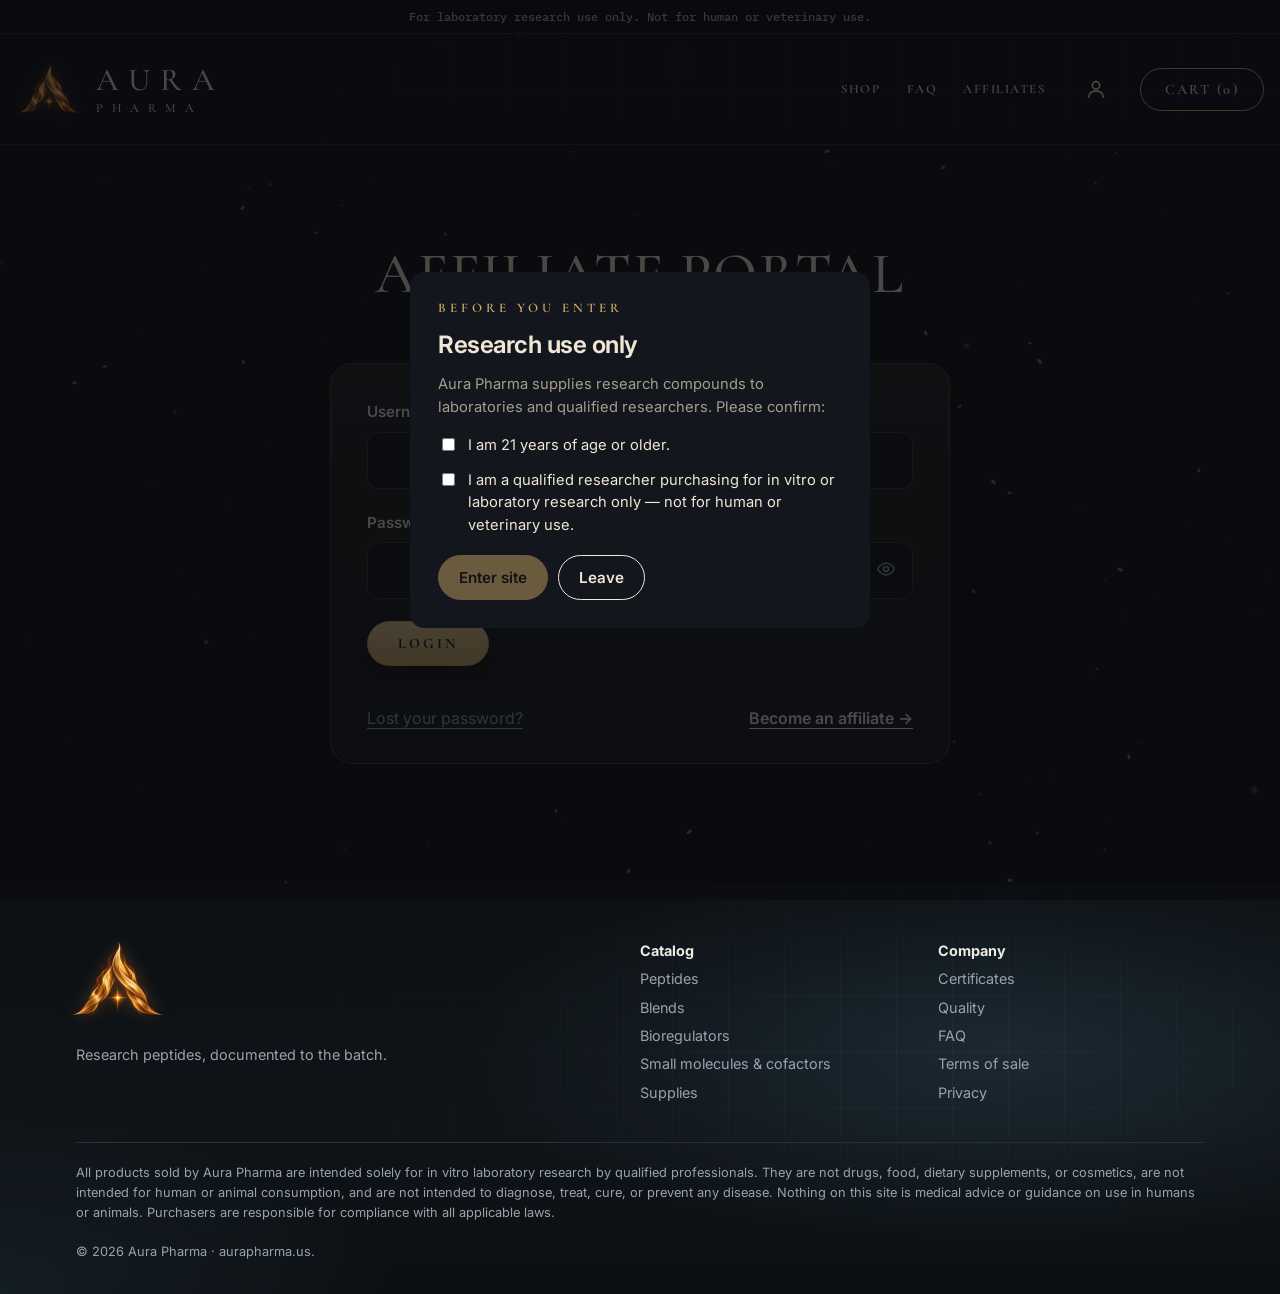
==== affiliate.html @ c86961dc "Classical theme: statue home page, new logo, gold vials New home page with a marble statue holding a" ====
<!doctype html>
<html lang="en" data-theme="dark">
<head>
<meta charset="utf-8">
<meta name="viewport" content="width=device-width, initial-scale=1">
<title>Affiliate Portal · Aura Pharma</title>
<meta name="description" content="Research peptides, independently lab-tested for purity (HPLC), identity (mass spec) and content. Every order ships with a printed copy of the lab report.">
<!-- link previews (iMessage, Slack, socials): 1200×630 card rendered by tools/vials `node render.mjs og` -->
<meta property="og:type" content="website">
<meta property="og:site_name" content="Aura Pharma">
<meta property="og:title" content="Aura Pharma Peptides">
<meta property="og:description" content="Research peptides, independently lab-tested for purity (HPLC), identity (mass spec) and content. Every order ships with a printed copy of the lab report.">
<meta property="og:image" content="https://unchudme.vercel.app/media/og-image.jpg?v=5">
<meta property="og:image:width" content="1200">
<meta property="og:image:height" content="630">
<meta name="twitter:card" content="summary_large_image">
<meta name="twitter:image" content="https://unchudme.vercel.app/media/og-image.jpg?v=5">
<link rel="preconnect" href="https://fonts.googleapis.com">
<link href="https://fonts.googleapis.com/css2?family=Inter:wght@400;500;600;700;750&family=IBM+Plex+Mono:wght@400;500;600&family=Cormorant+Garamond:ital,wght@0,400;0,500;0,600;0,700;1,400;1,500&display=swap" rel="stylesheet">
<link rel="stylesheet" href="styles.css">
<link rel="stylesheet" href="renaissance.css">
</head>
<body data-page="affiliate" class="ar">
<canvas class="ar-ash ar-ash-page" aria-hidden="true"></canvas>
<main class="portal dark-band"><div class="wrap">
  <h1>Affiliate Portal</h1>
  <form class="portal-card" id="portal-form" novalidate>
    <label for="pf-user">Username / Email <span aria-hidden="true">*</span></label>
    <input id="pf-user" name="user" class="field" type="text" autocomplete="username" required>
    <label for="pf-pass">Password <span aria-hidden="true">*</span></label>
    <div class="pw">
      <input id="pf-pass" name="password" class="field" type="password" autocomplete="current-password" required>
      <button type="button" class="pw-toggle" aria-label="Show password" aria-pressed="false"><svg width="20" height="20" viewBox="0 0 24 24" fill="none" stroke="currentColor" stroke-width="1.8" stroke-linecap="round" stroke-linejoin="round" aria-hidden="true"><path d="M2 12s3.6-7 10-7 10 7 10 7-3.6 7-10 7S2 12 2 12z"/><circle cx="12" cy="12" r="3"/></svg></button>
    </div>
    <button class="btn portal-login" type="submit">Login</button>
    <p class="portal-msg" id="portal-msg" role="status"></p>
    <div class="portal-links"><a href="#" id="pf-lost">Lost your password?</a><a href="#" id="pf-join">Become an affiliate →</a></div>
  </form>
</div></main>
<script src="data.js"></script>
<script src="prices.js"></script>
<script src="stock.js"></script>
<script src="app.js"></script>
<script src="js/renaissance.js"></script>
<script src="js/ash.js"></script>
</body>
</html>
---- styles.css ----
:root {
  --bg: #f5f7f9;
  --surface: #ffffff;
  --ink: #11171b;
  --muted: #5a6670;
  --line: #e2e6eb;
  --accent: #1f5d8c;
  --accent-ink: #ffffff;
  --accent-soft: #e2edf7;
  --warn: #8a4b0f;
  --warn-soft: #fbf0e2;
  --radius: 14px;
  --mono: "IBM Plex Mono", ui-monospace, monospace;
  --sans: "Inter", system-ui, -apple-system, sans-serif;
}
@media (prefers-color-scheme: dark) {
  :root:not([data-theme="light"]) {
    --bg: #0f1215; --surface: #171b20; --ink: #eceae4; --muted: #9aa2ad;
    --line: #2a3038; --accent: #8cc8f0; --accent-ink: #0f1215; --accent-soft: #172330;
    --warn: #f0b36b; --warn-soft: #2a2117;
  }
}
:root[data-theme="dark"], .dark-band {
  --bg: #0f1215; --surface: #171b20; --ink: #eceae4; --muted: #9aa2ad;
  --line: #2a3038; --accent: #8cc8f0; --accent-ink: #0f1215; --accent-soft: #172330;
  --warn: #f0b36b; --warn-soft: #2a2117;
}

* { box-sizing: border-box; }
html { -webkit-text-size-adjust: 100%; }
body { margin: 0; background: var(--bg); color: var(--ink); font: 16px/1.55 var(--sans); }
a { color: inherit; }
img { max-width: 100%; }
.wrap { max-width: 1160px; margin: 0 auto; padding: 0 16px; }
.mono { font-family: var(--mono); }
.muted { color: var(--muted); }
h1, h2, h3 { line-height: 1.15; letter-spacing: -0.02em; margin: 0 0 .5em; }
h1 { font-size: clamp(2.1rem, 5vw, 3.6rem); font-weight: 700; }
h2 { font-size: clamp(1.5rem, 3vw, 2.1rem); font-weight: 650; }
h3 { font-size: 1.1rem; font-weight: 600; }
section { padding: 64px 0; }
.eyebrow { font: 500 .78rem/1 var(--mono); text-transform: uppercase; letter-spacing: .08em; color: var(--accent); margin-bottom: 14px; }

/* buttons */
.btn { display: inline-flex; align-items: center; gap: 8px; padding: 12px 20px; border-radius: 999px; border: 1px solid var(--ink); background: transparent; color: var(--ink); font: 600 .95rem var(--sans); text-decoration: none; cursor: pointer; }
.btn.primary { background: var(--accent); border-color: var(--accent); color: var(--accent-ink); }
.btn.small { padding: 8px 14px; font-size: .85rem; }
.btn:disabled { opacity: .45; cursor: not-allowed; }
.btn:focus-visible, input:focus-visible, select:focus-visible { outline: 2px solid var(--accent); outline-offset: 2px; }

/* compliance strip + header */
.ruo-strip { background: var(--ink); color: var(--bg); font: 500 .78rem/1.3 var(--mono); text-align: center; padding: 8px 16px; }
header.site { position: sticky; top: 0; z-index: 20; background: color-mix(in srgb, #0c1013 96%, transparent); backdrop-filter: blur(10px); border-bottom: 1px solid rgba(255,255,255,.06); }
header.site .wrap { display: flex; align-items: center; gap: 24px; height: 64px; }
.logo { text-decoration: none; display: flex; align-items: center; gap: 10px; }
.logo-mark { flex: none; }
.wordmark { display: flex; flex-direction: column; line-height: 1; }
.wordmark b { font-weight: 500; font-size: 1.3rem; letter-spacing: .3em; margin-right: -.3em; }
.wordmark small { font-weight: 500; font-size: .56rem; letter-spacing: .6em; margin-top: 5px; color: var(--accent); }
nav.main { display: flex; gap: 22px; margin-left: auto; }
nav.main a { text-decoration: none; color: var(--muted); font-weight: 500; font-size: .95rem; }
nav.main a[aria-current="page"], nav.main a:hover { color: var(--ink); }
.cart-btn { border: 1px solid var(--line); background: var(--surface); border-radius: 999px; padding: 8px 14px; font: 600 .9rem var(--sans); color: var(--ink); cursor: pointer; }
.menu-btn, .cart-ico { display: none; }
/* account (profile) icon: a placeholder for now, nothing behind it yet */
.account-btn { display: grid; place-items: center; width: 40px; height: 40px; padding: 0; margin-left: 6px; background: none; border: 0; border-radius: 10px; color: var(--muted); cursor: pointer; }
.account-btn:hover { color: var(--ink); }
.acct-initial { display: grid; place-items: center; width: 30px; height: 30px; border-radius: 50%; background: var(--accent); color: var(--accent-ink); font: 700 .95rem/1 var(--sans); }
.account-btn.signed-in:hover .acct-initial { filter: brightness(1.1); }
@media (max-width: 760px) {
  header.site .wrap { gap: 6px; }
  nav.main { display: none; position: absolute; top: 64px; left: 0; right: 0; background: var(--surface); flex-direction: column; padding: 16px; border-bottom: 1px solid var(--line); gap: 14px; }
  nav.main.open { display: flex; }
  /* phones: account, cart and menu as icons, in that order */
  .menu-btn, .account-btn, .cart-btn { display: grid; place-items: center; position: relative; width: 42px; height: 42px; padding: 0; background: none; border: 0; border-radius: 10px; color: var(--ink); cursor: pointer; }
  .account-btn { order: 1; margin-left: auto; }
  .cart-btn { order: 2; }
  .menu-btn { order: 3; }
  .cart-ico { display: block; }
  .cart-word { display: none; }
  .cart-btn.empty #cart-count { display: none; }
  #cart-count { position: absolute; top: 3px; right: 1px; min-width: 17px; height: 17px; padding: 0 4px; border-radius: 999px; background: var(--accent); color: #06121c; font: 700 .68rem/17px var(--sans); text-align: center; }
}

/* hero */
.hero { padding: 64px 0 72px; overflow: hidden; min-height: min(82vh, 820px); display: flex; align-items: center; }
.hero > .wrap { width: 100%; }
/* starfield + planet horizon (js/space.js), clipped to the band; it replaces the grid texture here */
.hero-space { position: absolute; inset: 0; width: 100%; height: 100%; z-index: -1; pointer-events: none; }
.hero.dark-band::before { display: none; }
.hero-grid { display: grid; grid-template-columns: 1.15fr .85fr; gap: 48px; align-items: center; }
.hero p.lead { font-size: 1.15rem; color: var(--muted); max-width: 36ch; }
.hero .actions { display: flex; gap: 12px; flex-wrap: wrap; margin-top: 24px; }
.pass { color: var(--accent); font-weight: 600; }
.hero-visual { position: relative; aspect-ratio: 1; display: grid; place-items: center; }
.hero-3d { position: absolute; inset: -4% -6%; display: grid; place-items: center; transform: scale(.78); }
.hero-3d img { width: 92%; height: auto; filter: drop-shadow(0 30px 40px rgba(0,0,0,.45)); }
.hero-3d canvas { position: absolute; inset: 0; width: 100%; height: 100%; opacity: 0; transition: opacity .8s; }
.hero-3d.live img { visibility: hidden; }
.hero-3d.live canvas { opacity: 1; }
/* concentric rings + glowing specks behind the vials */
.orbit { position: absolute; inset: 0; border-radius: 50%; border: 1px solid rgba(124,196,255,.10);
  background: radial-gradient(circle, rgba(124,196,255,.12) 0%, rgba(124,196,255,.04) 45%, transparent 68%); }
.orbit::before { content: ""; position: absolute; inset: 11%; border-radius: 50%; border: 1px solid rgba(124,196,255,.16); }
.orbit i { position: absolute; width: 6px; height: 6px; border-radius: 50%; background: var(--accent); box-shadow: 0 0 12px 3px rgba(124,196,255,.55); opacity: .8; }
.orbit i:nth-child(1) { top: 9%; left: 72%; } .orbit i:nth-child(2) { top: 24%; left: 12%; width: 9px; height: 9px; }
.orbit i:nth-child(3) { top: 48%; left: 95%; width: 4px; height: 4px; } .orbit i:nth-child(4) { top: 78%; left: 88%; width: 10px; height: 10px; }
.orbit i:nth-child(5) { top: 62%; left: 4%; width: 4px; height: 4px; } .orbit i:nth-child(6) { top: 94%; left: 30%; width: 4px; height: 4px; }
.orbit i:nth-child(7) { top: 18%; left: 44%; width: 3px; height: 3px; opacity: .5; }
.float-badge { position: absolute; z-index: 1; display: inline-flex; align-items: center; gap: 6px; padding: 8px 14px; border-radius: 999px;
  border: 1px solid var(--line); background: color-mix(in srgb, var(--surface) 75%, transparent); backdrop-filter: blur(10px); -webkit-backdrop-filter: blur(10px);
  font-size: .85rem; color: var(--muted); text-decoration: none; white-space: nowrap; }
.float-badge b { color: var(--ink); font-weight: 650; }
.float-badge svg { color: var(--accent); }
a.float-badge:hover { border-color: var(--accent); }
@media (max-width: 860px) { .hero-grid { grid-template-columns: 1fr; } .hero-visual { display: none; } }
/* phones: the brand name moves from the header into the hero; headline on one line; the copy spaced out */
.hero-brand { display: none; }
@media (max-width: 860px) {
  header.site .wordmark { display: none; }
  .hero-brand { display: flex; margin-bottom: 56px; }
  .hero-brand b { font-size: 2rem; }
  .hero-brand small { font-size: .8rem; margin-top: 8px; }
  .hero .eyebrow { margin-bottom: 22px; }
  .hero h1 { white-space: nowrap; font-size: clamp(1.6rem, 8.6vw, 2.6rem); margin-bottom: 32px; }
  .hero h1 br { display: none; }
  .hero .actions { margin-top: 44px; }
}

/* "why us" tiles: softly tinted panels, one wide tile carrying a sample certificate */
.tiles { display: grid; grid-template-columns: repeat(6, 1fr); gap: 16px; margin-top: 28px; }
.tile { border-radius: 20px; padding: 26px; display: flex; flex-direction: column; gap: 10px; grid-column: span 3; }
.tile h3 { font-size: 1.25rem; font-weight: 700; margin: 6px 0 0; letter-spacing: -.015em; }
.tile p { margin: 0; font-size: .95rem; }
.tile-wide { grid-column: span 4; flex-direction: row; gap: 28px; align-items: center; }
.tile-wide + .tile { grid-column: span 2; }
.tile-copy { display: flex; flex-direction: column; gap: 10px; flex: 1; }
.tile-ice { background: #e3eef7; } .tile-slate { background: #e8edf2; } .tile-sand { background: #f3efe6; } .tile-mist { background: #eceff0; }
.tile-icon { width: 38px; height: 38px; border-radius: 11px; display: grid; place-items: center; background: #fff; color: var(--accent); box-shadow: 0 1px 2px rgba(0,0,0,.06); }
.tile-link { margin-top: auto; padding-top: 6px; font-weight: 650; font-size: .92rem; color: var(--accent); text-decoration: none; }
.tile-link:hover { text-decoration: underline; }
.test-chips { list-style: none; padding: 0; margin: 4px 0 0; display: flex; flex-wrap: wrap; gap: 6px; }
.test-chips li { background: #fff; border-radius: 999px; padding: 5px 11px; font: 500 .76rem var(--mono); color: var(--ink); }
.mini-coa { flex: 0 0 260px; background: #fff; border-radius: 14px; padding: 16px 18px; box-shadow: 0 18px 36px -22px rgba(14,28,44,.35); transform: rotate(1.5deg); font-size: .82rem; }
.mini-coa-head { display: flex; justify-content: space-between; align-items: center; margin-bottom: 6px; }
.mini-coa .row { display: flex; justify-content: space-between; gap: 10px; padding: 7px 0; border-bottom: 1px dashed var(--line); color: var(--muted); }
.mini-coa .row:last-child { border-bottom: 0; }
.mini-coa .row span:last-child { color: var(--ink); }
@media (max-width: 900px) {
  .tiles { grid-template-columns: 1fr; }
  .tile, .tile-wide, .tile-wide + .tile { grid-column: auto; }
  .tile-wide { flex-direction: column; align-items: stretch; }
  .mini-coa { flex-basis: auto; transform: none; }
}

/* product grid */
.grid { display: grid; grid-template-columns: repeat(auto-fill, minmax(min(230px, 100%), 1fr)); gap: 16px; }
/* product cards: studio shot on top, quiet details strip below, lift on hover */
.card { position: relative; display: flex; flex-direction: column; overflow: hidden; text-decoration: none; border-radius: 16px;
  background: var(--surface); border: 1px solid var(--line);
  transition: border-color .25s, transform .25s, box-shadow .25s; }
.card:hover { border-color: color-mix(in srgb, var(--accent) 45%, var(--line)); transform: translateY(-4px);
  box-shadow: 0 22px 40px -24px rgba(14, 28, 44, .35); }
.card .vial { position: relative; aspect-ratio: 1; overflow: hidden; background: #e9edf1; }
/* availability: In stock / Backordered / Ships in ~7 days (from stock.js) */
.stock-pill { display: inline-flex; align-items: center; gap: 6px; font: 600 .7rem var(--sans); letter-spacing: .01em; white-space: nowrap;
  padding: 4px 10px 4px 9px; border-radius: 999px; background: rgba(255,255,255,.88); color: var(--muted); border: 1px solid var(--line); }
.stock-pill::before { content: ""; width: 6px; height: 6px; border-radius: 50%; background: currentColor; }
.stock-pill.in { color: var(--accent); border-color: color-mix(in srgb, var(--accent) 30%, transparent); }
.stock-pill.back { color: #9a5b12; }
.card .stock-pill { position: absolute; top: 10px; left: 10px; backdrop-filter: blur(6px); }
.avail { display: flex; flex-wrap: wrap; align-items: center; gap: 10px; margin: 10px 0 4px; font-size: .88rem; }
.size.has-stock::after { content: ""; display: inline-block; width: 6px; height: 6px; margin-left: 7px; vertical-align: 2px; border-radius: 50%; background: var(--accent); }
.size.has-stock[aria-pressed="true"]::after { background: currentColor; }
.cart-note { font-size: .78rem; color: #9a5b12; }
.card .vial img { transition: transform .5s cubic-bezier(.2,.7,.2,1); }
.card:hover .vial img { transform: scale(1.05); }
.card .vial img, .pdp .vial-lg img { width: 100%; height: 100%; object-fit: cover; display: block; }
.card-body { display: flex; flex-direction: column; gap: 6px; flex: 1; padding: 16px 18px 18px; border-top: 1px solid var(--line); }
.card .tag { font: 600 .7rem var(--mono); text-transform: uppercase; color: var(--accent); letter-spacing: .12em; }
.card .name { font-weight: 700; font-size: 1.2rem; letter-spacing: -.01em; }
.card .meta { font: .78rem var(--mono); color: var(--muted); }
.card .price { margin-top: auto; padding-top: 10px; font-weight: 650; font-size: 1.05rem; display: flex; justify-content: space-between; align-items: center; }
.card .go { width: 32px; height: 32px; border-radius: 50%; display: grid; place-items: center; border: 1px solid var(--line); color: var(--muted); font-size: .95rem; transition: background .25s, color .25s, border-color .25s; }
.card:hover .go { background: var(--accent); border-color: var(--accent); color: var(--accent-ink); }
/* the name's link covers the whole card; the quick-add button sits above it */
.card .card-link { color: inherit; text-decoration: none; }
.card .card-link::after { content: ""; position: absolute; inset: 0; z-index: 1; }
.card:has(.card-link:focus-visible) { outline: 2px solid var(--accent); outline-offset: 2px; }
.card .quick-add:focus-visible { outline: 2px solid var(--accent); outline-offset: 2px; }
.card .card-link:focus-visible { outline: none; }
.card .quick-add { position: relative; z-index: 2; padding: 0; background: var(--surface); cursor: pointer; }
.card .quick-add:hover { transform: scale(1.08); }
.card .quick-add.added { background: var(--accent); border-color: var(--accent); color: var(--accent-ink); }
@keyframes cart-bump { 40% { transform: scale(1.14); } }
.cart-btn.bump { animation: cart-bump .35s ease; }
/* phones: two compact cards per row so you can scan the catalog while scrolling */
@media (max-width: 600px) {
  .grid { grid-template-columns: repeat(2, minmax(0, 1fr)); gap: 10px; }
  .card { border-radius: 14px; }
  .card-body { gap: 3px; padding: 11px 12px 13px; }
  .card .tag { font-size: .6rem; letter-spacing: .08em; white-space: nowrap; overflow: hidden; text-overflow: ellipsis; }
  .card .name { font-size: .95rem; line-height: 1.25; }
  .card .meta { font-size: .68rem; }
  .card .price { font-size: .9rem; padding-top: 6px; }
  .card .go { width: 30px; height: 30px; font-size: .8rem; }
  .card .stock-pill { top: 7px; left: 7px; font-size: .6rem; padding: 3px 7px 3px 6px; gap: 4px; }
}

/* shop toolbar */
.toolbar { display: flex; gap: 12px; flex-wrap: wrap; margin-bottom: 24px; align-items: center; }
.toolbar input, .toolbar select, .field { padding: 11px 14px; border: 1px solid var(--line); border-radius: 10px; background: var(--surface); color: var(--ink); font: inherit; }
.toolbar input { flex: 1 1 240px; min-width: 0; }
.chips { display: flex; gap: 8px; flex-wrap: wrap; }
.chip { border: 1px solid var(--line); background: var(--surface); color: var(--ink); border-radius: 999px; padding: 7px 14px; font: 500 .85rem var(--sans); cursor: pointer; }
.chip[aria-pressed="true"] { background: var(--ink); color: var(--bg); border-color: var(--ink); }

/* product page */
.pdp { display: grid; grid-template-columns: minmax(0, .8fr) minmax(0, 1fr); gap: 48px; padding-top: 40px; }
.pdp .pdp-media { align-self: start; }   /* scrolls with the page (not sticky), by request */
.pdp .vial-lg { aspect-ratio: 1; border-radius: var(--radius); overflow: hidden; background: #e9edf1; position: relative; }
/* certificate in the main window: the whole page visible on white, click for full size */
.pdp .vial-lg.cert { background: #fff; border: 1px solid var(--line); }
.pdp .vial-lg.cert img { object-fit: contain; padding: 14px; cursor: zoom-in; }
.pdp .vial-lg .cert-dl { position: absolute; right: 12px; bottom: 12px; background: var(--ink); color: var(--bg); font: 600 .8rem var(--sans); padding: 7px 12px; border-radius: 999px; text-decoration: none; }
.pdp .thumbs { display: flex; gap: 10px; margin-top: 12px; }
.pdp .thumbs:empty { display: none; }
.pdp .thumb { width: 76px; height: 76px; padding: 0; border: 1px solid var(--line); border-radius: 10px; overflow: hidden; background: #e9edf1; cursor: pointer; }
.pdp .thumb img { width: 100%; height: 100%; object-fit: cover; display: block; }
.pdp .thumb.cert { background: #fff; }
.pdp .thumb.cert img { object-fit: cover; object-position: top; }
.pdp .thumb[aria-pressed="true"] { border: 2px solid var(--accent); }
.pdp .pdp-info .notice { margin-top: 18px; }
.pdp .pdp-info .specs h3 { margin-top: 28px; }
.spec { width: 100%; border-collapse: collapse; font-size: .92rem; }
.spec th, .spec td { text-align: left; padding: 10px 0; border-bottom: 1px solid var(--line); vertical-align: top; }
.spec th { color: var(--muted); font-weight: 500; width: 40%; }
.spec td { font-family: var(--mono); word-break: normal; overflow-wrap: anywhere; }
/* prose tables (Quality page): body font, words kept whole */
.spec.prose th { width: 26%; padding-right: 16px; }
.spec.prose td { font-family: var(--sans); word-break: normal; overflow-wrap: anywhere; }
.sizes { display: flex; gap: 10px; flex-wrap: wrap; margin: 16px 0; }
.size { border: 1px solid var(--line); background: var(--surface); color: var(--ink); border-radius: 10px; padding: 10px 16px; cursor: pointer; font: 600 .95rem var(--sans); }
.size[aria-pressed="true"] { border-color: var(--accent); box-shadow: inset 0 0 0 1px var(--accent); }
.qty { display: flex; align-items: center; gap: 10px; margin-bottom: 16px; }
.qty input { width: 70px; text-align: center; }
@media (max-width: 860px) { .pdp { grid-template-columns: 1fr; gap: 24px; } }

/* notices */
.notice { background: var(--warn-soft); color: var(--warn); border-radius: 10px; padding: 12px 14px; font-size: .85rem; }
.sample-badge { display: inline-block; font: 600 .7rem var(--mono); text-transform: uppercase; letter-spacing: .06em; background: var(--warn-soft); color: var(--warn); border-radius: 6px; padding: 3px 7px; }

/* coa */
.coa-panel { background: var(--surface); border: 1px solid var(--line); border-radius: var(--radius); padding: 24px; margin-top: 24px; }
.coa-table { width: 100%; border-collapse: collapse; font-size: .9rem; }
.coa-table th, .coa-table td { padding: 10px 8px; border-bottom: 1px solid var(--line); text-align: left; }
.coa-table th { color: var(--muted); font-weight: 500; }
.table-scroll { overflow-x: auto; }

/* faq */
details { background: var(--surface); border: 1px solid var(--line); border-radius: 12px; padding: 16px 18px; margin-bottom: 10px; }
summary { cursor: pointer; font-weight: 600; }

/* cart drawer */
.drawer-bg { position: fixed; inset: 0; background: rgba(0,0,0,.4); opacity: 0; pointer-events: none; transition: opacity .2s; z-index: 40; }
.drawer { position: fixed; top: 0; right: 0; bottom: 0; width: min(420px, 100%); background: var(--surface); z-index: 41; transform: translateX(100%); transition: transform .25s; display: flex; flex-direction: column; }
.drawer.open { transform: none; } .drawer-bg.open { opacity: 1; pointer-events: auto; }
.drawer header { display: flex; justify-content: space-between; align-items: center; padding: 20px; border-bottom: 1px solid var(--line); }
.drawer .items { flex: 1; overflow-y: auto; padding: 8px 20px; }
.drawer .item { display: flex; justify-content: space-between; gap: 12px; padding: 14px 0; border-bottom: 1px solid var(--line); font-size: .92rem; }
.drawer footer { padding: 20px; border-top: 1px solid var(--line); display: grid; gap: 12px; }
.link-btn { background: none; border: 0; color: var(--muted); cursor: pointer; font: inherit; text-decoration: underline; padding: 0; }

/* gate */
.gate { position: fixed; inset: 0; z-index: 60; background: rgba(10,12,15,.72); display: grid; place-items: center; padding: 16px; }
.gate .box { background: var(--surface); border-radius: var(--radius); max-width: 460px; width: 100%; padding: 28px; }
.gate label { display: flex; gap: 10px; align-items: flex-start; margin: 12px 0; font-size: .92rem; }
.gate input[type=checkbox] { margin-top: 4px; accent-color: var(--accent); }

/* footer */
footer.site { padding: 56px 0 32px; margin-top: 64px; font-size: .9rem; }
footer.site .cols { display: grid; grid-template-columns: 2fr 1fr 1fr; gap: 32px; }
footer.site a { display: block; color: var(--muted); text-decoration: none; margin: 6px 0; }
footer.site a.logo { display: inline-flex; margin: 0 0 10px -8px; }
footer.site .legal { margin-top: 32px; padding-top: 20px; border-top: 1px solid var(--line); color: var(--muted); font-size: .8rem; }
@media (max-width: 760px) { footer.site .cols { grid-template-columns: 1fr; } }

/* Page backdrop — plain on the light theme; the dark grid + glow live in the hero band. */
.bg { position: fixed; inset: 0; z-index: -1; background: var(--bg); }
.dark-band { position: relative; isolation: isolate; color: var(--ink);
  background:
    radial-gradient(60% 70% at 78% 40%, rgba(124, 196, 255, .12), transparent 70%),
    radial-gradient(45% 60% at 0% 100%, rgba(124, 196, 255, .08), transparent 70%),
    linear-gradient(180deg, #0c1013 0%, #0f1418 60%, #0b0f12 100%); }
.dark-band::before { content: ""; position: absolute; inset: 0; z-index: -1; pointer-events: none;
  background-image: linear-gradient(rgba(255,255,255,.035) 1px, transparent 1px), linear-gradient(90deg, rgba(255,255,255,.035) 1px, transparent 1px);
  background-size: 56px 56px;
  -webkit-mask-image: radial-gradient(70% 70% at 70% 40%, #000 0%, transparent 80%); mask-image: radial-gradient(70% 70% at 70% 40%, #000 0%, transparent 80%); }

/* hero headline accent: ice-blue gradient with a slow light sweep and a soft glow */
.glow-word { background: linear-gradient(100deg, #3f7fb0 0%, #8cc8f0 30%, #eaf6ff 50%, #8cc8f0 70%, #3f7fb0 100%);
  background-size: 250% 100%; -webkit-background-clip: text; background-clip: text; color: transparent;
  filter: drop-shadow(0 0 18px rgba(124,196,255,.45)) drop-shadow(0 0 2px rgba(124,196,255,.6));
  animation: glow-sweep 6s ease-in-out infinite; }
@keyframes glow-sweep { 0%, 100% { background-position: 100% 0; } 50% { background-position: 0% 0; } }
@media (prefers-reduced-motion: reduce) { .glow-word { animation: none; background-position: 50% 0; } }

/* Affiliate portal: a dark page with one sign-in card */
.portal { min-height: calc(100vh - 180px); padding: 96px 0 120px; }
.portal.dark-band::before { display: none; }   /* no grid: just the starfield */
.portal h1 { text-align: center; font-size: clamp(2.2rem, 5vw, 3.6rem); letter-spacing: -.02em; margin: 0 0 56px; }
.portal-card { max-width: 620px; margin: 0 auto; padding: 36px 36px 32px; border-radius: 22px;
  background: linear-gradient(180deg, rgba(124,196,255,.07), rgba(124,196,255,.03)), var(--surface);
  border: 1px solid rgba(124,196,255,.16); box-shadow: 0 30px 80px rgba(0,0,0,.35); display: grid; }
.portal-card label { font-weight: 600; font-size: .95rem; margin: 0 0 8px; }
.portal-card label span { color: var(--muted); }
.portal-card .field { width: 100%; padding: 15px 16px; margin-bottom: 22px; border-radius: 12px; border-color: rgba(124,196,255,.22); background: #10161c; }
.portal-card .field:focus { border-color: var(--accent); outline: none; box-shadow: 0 0 0 3px rgba(140,200,240,.18); }
.portal-card .pw { position: relative; }
.portal-card .pw .field { padding-right: 52px; }
.pw-toggle { position: absolute; right: 8px; top: 8px; width: 38px; height: 38px; display: grid; place-items: center; border: 0; border-radius: 8px; background: none; color: var(--muted); cursor: pointer; }
.pw-toggle:hover, .pw-toggle[aria-pressed="true"] { color: var(--ink); }
.portal-login { justify-self: start; background: #eef4f9; border-color: #eef4f9; color: #0f1215; padding: 13px 30px; box-shadow: 0 8px 24px rgba(124,196,255,.18); }
.portal-login:hover { background: #fff; }
.portal-msg { min-height: 1.4em; margin: 14px 0 6px; font-size: .9rem; color: var(--muted); }
.portal-msg.err { color: var(--warn); }
.portal-links { display: flex; justify-content: space-between; gap: 16px; flex-wrap: wrap; }
.portal-links a { color: var(--muted); text-underline-offset: 4px; }
.portal-links a:hover { color: var(--ink); }
.portal-links a:last-child { color: var(--ink); font-weight: 600; }
@media (max-width: 600px) { .portal { padding: 56px 0 80px; } .portal-card { padding: 26px 20px 24px; } }
/* the portal runs straight into the dark footer */
main.portal + footer.site, .portal ~ footer.site { margin-top: 0; }

/* Account page (account.html): reuses the portal card; sign-in / create-account tabs, profile header and badge */
.acct-tabs { display: flex; gap: 6px; padding: 4px; margin-bottom: 26px; border-radius: 999px; background: #10161c; border: 1px solid rgba(124,196,255,.16); }
.acct-tabs button { flex: 1; padding: 10px 14px; border: 0; border-radius: 999px; background: none; color: var(--muted); font: 600 .92rem var(--sans); cursor: pointer; }
.acct-tabs button[aria-selected="true"] { background: #eef4f9; color: #0f1215; }
.acct-check { display: flex; gap: 10px; align-items: flex-start; font-weight: 500 !important; font-size: .88rem !important; color: var(--muted); margin: -4px 0 22px !important; line-height: 1.45; }
.acct-check input { margin-top: 3px; accent-color: var(--accent); }
.acct-note { color: var(--muted); font-size: .85rem; margin: 10px 0 0; }
.acct-head { display: flex; justify-content: space-between; align-items: flex-start; gap: 16px; flex-wrap: wrap; margin-bottom: 18px; }
.acct-head b { display: block; font-size: 1.15rem; }
.acct-head .muted { font-size: .9rem; }
.acct-badges { display: flex; gap: 8px; flex-wrap: wrap; }
.acct-home { text-align: center; margin: 22px 0 0; }
.acct-home a { color: var(--muted); text-underline-offset: 4px; }
.acct-home a:hover { color: var(--ink); }
.acct-welcome { display: flex; align-items: center; justify-content: space-between; gap: 12px; flex-wrap: wrap; padding: 12px 14px; margin-bottom: 20px; border-radius: 12px; background: rgba(80,200,120,.12); color: #bfeccc; font-size: .92rem; }
.acct-welcome .btn { color: var(--ink); border-color: rgba(255,255,255,.35); }
.acct-note-top { margin: 0 0 22px !important; }
.acct-badge { padding: 6px 12px; border-radius: 999px; font: 600 .78rem var(--sans); background: var(--warn-soft); color: var(--warn); }
.acct-badge.ok { background: rgba(80,200,120,.14); color: #7fd99c; }
.acct form { display: grid; }
.acct p { margin-top: 0; }

/* Checkout (checkout.html + js/checkout.js): form panels on the left, sticky order summary on the right */
.cart-checkout { justify-content: center; }
.cart-checkout.is-disabled { opacity: .45; pointer-events: none; }
.co-grid { display: grid; grid-template-columns: minmax(0, 1fr) 380px; gap: 28px; align-items: start; }
.co-grid > div, .co-grid > form { display: grid; gap: 20px; }
.co-panel, .co-summary { background: var(--surface); border: 1px solid var(--line); border-radius: var(--radius); padding: 24px; }
.co-panel h3, .co-summary h3 { margin: 0 0 14px; font-size: 1.1rem; }
.co-panel > p:last-child { margin-bottom: 0; }
.co-summary { position: sticky; top: 20px; }
.co-small { font-size: .85rem; }
.co-field { display: grid; gap: 6px; margin-bottom: 14px; }
.co-field label { font-weight: 600; font-size: .9rem; }
.co-field .field { width: 100%; }
.co-cols { display: grid; grid-template-columns: 1fr 110px 130px; gap: 12px; }
.co-methods { display: grid; gap: 10px; margin-bottom: 18px; }
.co-method { display: flex; gap: 12px; align-items: flex-start; padding: 14px 16px; border: 1px solid var(--line); border-radius: 12px; cursor: pointer; }
.co-method:has(input:checked) { border-color: var(--accent); box-shadow: inset 0 0 0 1px var(--accent); }
.co-method input { margin-top: 4px; accent-color: var(--accent); }
.co-method > span { display: grid; gap: 2px; }
.co-method .muted { font-size: .88rem; }
.co-check { display: flex; gap: 10px; align-items: flex-start; font-size: .88rem; color: var(--muted); line-height: 1.45; margin-bottom: 18px; }
.co-check input { margin-top: 3px; accent-color: var(--accent); }
.co-place { width: 100%; justify-content: center; }
.co-actions { display: flex; gap: 10px; flex-wrap: wrap; }
.co-line { display: grid; grid-template-columns: 56px 1fr auto; gap: 12px; align-items: center; padding: 12px 0; border-bottom: 1px solid var(--line); font-size: .92rem; }
.co-line-plain { grid-template-columns: 1fr auto; }
.co-line img { width: 56px; height: 56px; border-radius: 10px; background: #e9edf1; object-fit: cover; }
.co-line > div { display: grid; gap: 2px; }
.co-line .muted { font-size: .82rem; }
.co-row { display: flex; justify-content: space-between; padding: 10px 0 0; font-size: .95rem; }
.co-total { margin-top: 10px; padding-top: 14px; border-top: 1px solid var(--line); font-weight: 700; font-size: 1.1rem; }
.co-status-head { display: flex; gap: 12px; align-items: center; flex-wrap: wrap; margin-bottom: 14px; font-size: .9rem; }
.co-address { margin: 0 0 18px; line-height: 1.6; }
@media (max-width: 900px) { .co-grid { grid-template-columns: 1fr; } .co-summary { position: static; order: -1; } }
@media (max-width: 520px) { .co-cols { grid-template-columns: 1fr 1fr; } .co-cols .co-field:first-child { grid-column: 1 / -1; } .co-panel, .co-summary { padding: 18px; } }
/* account page: order list under the profile */
/* account → Orders tab */
.ord-list { display: grid; gap: 14px; }
.ord-group { font-size: .78rem; font-weight: 600; letter-spacing: .08em; text-transform: uppercase; color: var(--muted); margin: 6px 0 -2px; }
.ord-group ~ .ord-group { margin-top: 18px; }
.ord { padding: 18px 20px; border-radius: 16px; background: #10161c; border: 1px solid rgba(124,196,255,.14); display: grid; gap: 14px; }
.ord-head { display: flex; justify-content: space-between; align-items: flex-start; gap: 12px; }
.ord-head b { display: block; font-size: 1rem; }
.ord-head .muted { font-size: .85rem; }
.ord-steps { list-style: none; margin: 0; padding: 0; display: grid; grid-template-columns: repeat(3, 1fr); }
.ord-steps li { position: relative; padding-top: 16px; font-size: .8rem; color: var(--muted); display: grid; }
.ord-steps li::before { content: ""; position: absolute; top: 3px; left: 0; right: 0; height: 2px; background: rgba(124,196,255,.16); }
.ord-steps li::after { content: ""; position: absolute; top: 0; left: 0; width: 8px; height: 8px; border-radius: 50%; background: #10161c; border: 2px solid rgba(124,196,255,.3); }
.ord-steps li.done { color: var(--ink); }
.ord-steps li.done::before { background: var(--accent); }
.ord-steps li.done::after { background: var(--accent); border-color: var(--accent); }
.ord-steps small { color: var(--muted); font-size: .75rem; }
.ord-items { list-style: none; margin: 0; padding: 0; display: grid; gap: 6px; }
.ord-items li { display: grid; grid-template-columns: 40px 1fr auto; gap: 12px; align-items: center; font-size: .9rem; }
.ord-items img, .ord-noimg { width: 40px; height: 40px; border-radius: 8px; object-fit: cover; background: #e9eef2; }
.ord-track { margin: 0; font-size: .88rem; color: var(--muted); }
.ord-track a { color: var(--accent); margin-left: 6px; }
.ord-foot { display: flex; justify-content: space-between; align-items: center; gap: 12px; flex-wrap: wrap; padding-top: 12px; border-top: 1px solid rgba(124,196,255,.1); }
.ord-foot > .mono { font-weight: 600; }
.ord-actions { display: flex; gap: 8px; flex-wrap: wrap; }
.ord-empty { text-align: center; padding: 28px 0 8px; color: var(--muted); }
.ord-empty p { margin: 0 0 14px; }
@media (max-width: 520px) { .ord { padding: 16px; } .ord-actions { width: 100%; } .ord-actions .btn { flex: 1 1 auto; justify-content: center; white-space: nowrap; } }
.co-or { display: flex; align-items: center; gap: 12px; margin: 20px 0 16px; color: var(--muted); font-size: .85rem; }
.co-or::before, .co-or::after { content: ""; flex: 1; height: 1px; background: var(--line); }
.co-guest { width: 100%; justify-content: center; }

/* Site-wide sale: struck list price, sale price, and the landing-page banner */
.was { color: var(--muted); font-weight: 450; text-decoration-thickness: 1.5px; margin-right: 2px; }
.sale-pair { display: inline-flex; align-items: baseline; gap: 8px; }
.card .price .was { font-size: .82em; }
.now { color: #c2410c; }
.sale-chip { display: inline-block; vertical-align: middle; margin-left: 8px; padding: 3px 9px; border-radius: 999px; background: #c2410c; color: #fff; font: 700 .72rem/1.2 var(--sans); letter-spacing: .06em; }
.sale-banner { display: flex; align-items: center; justify-content: center; gap: 18px; flex-wrap: wrap; padding: 14px 16px; text-decoration: none;
  background: linear-gradient(90deg, #9a3412, #c2410c 50%, #9a3412); color: #fff; text-align: center; }
.sale-pct { font: 800 1.35rem/1 var(--sans); letter-spacing: .04em; padding: 6px 12px; border: 2px solid rgba(255,255,255,.85); border-radius: 10px; }
.sale-copy { font-size: .98rem; }
.sale-cta { font-weight: 650; text-decoration: underline; text-underline-offset: 3px; }
.sale-banner:hover .sale-cta { text-decoration-thickness: 2px; }
@media (max-width: 640px) { .sale-banner { gap: 8px 12px; } .sale-pct { font-size: 1.1rem; } .sale-copy { font-size: .88rem; } }
---- renaissance.css ----
/* Classical theme for the concept home page (index-renaissance.html).
   Night sky, marble statue holding a flame, gold serif type. Loaded after styles.css. */

.ar {
  --ar-night: #0f1218;
  --ar-deep: #0a0c10;
  --ar-gold: #d4af6a;
  --ar-gold-hi: #f1dcaa;
  --ar-gold-lo: #9c7637;
  --ar-cream: #efe6d4;
  --ar-serif: "Cormorant Garamond", Georgia, "Times New Roman", serif;
  --bg: var(--ar-deep); --surface: #13161c; --ink: var(--ar-cream); --muted: #a59d8e;
  --line: #262a31; --accent: var(--ar-gold); --accent-ink: #15110a; --accent-soft: #241d12;
  background: var(--ar-deep);
}
.ar .bg { display: none; }

/* compliance strip: kept, quieter */
.ar .ruo-strip { background: #07080b; color: #b9ab8e; border-bottom: 1px solid rgba(212,175,106,.18); }

/* on the home page the header floats over the hero, as in the concept, starting just under the strip and the sale
   banner (js/renaissance.js sets --ar-head-top); on desktop the strip is one fixed-height line */
.ar .ruo-strip { height: 34px; white-space: nowrap; overflow: hidden; text-overflow: ellipsis; }
/* (desktop only; on phones the header is sticky, as on every page) */
@media (min-width: 861px) { .ar[data-page="home"] header.site { position: absolute; top: var(--ar-head-top, 34px); left: 0; right: 0; background: transparent; backdrop-filter: none; border: 0; z-index: 30; } }
.ar header.site { background: rgba(10,12,16,.6); border-bottom: 1px solid rgba(212,175,106,.16); }
.ar header.site .wrap { height: 110px; max-width: 1320px; }
.ar .logo { gap: 14px; }
.ar .wordmark b { font: 500 2rem/1 var(--ar-serif); letter-spacing: .32em; margin-right: -.32em; color: var(--ar-cream); }
.ar .wordmark small { font: 500 .78rem/1 var(--ar-serif); letter-spacing: .72em; margin-top: 6px; color: var(--ar-cream); }
.ar .ar-mark { width: auto; display: block; filter: drop-shadow(0 0 8px rgba(255,170,60,.3)); }
.ar nav.main { gap: 26px; }
.ar nav.main a { font: 600 .8rem var(--ar-serif); letter-spacing: .12em; text-transform: uppercase; color: var(--ar-cream); text-shadow: 0 1px 8px rgba(0,0,0,.8); }
.ar nav.main a:hover { color: var(--ar-gold-hi); }
.ar .account-btn { color: var(--ar-cream); }
.ar .cart-btn { background: rgba(10,12,16,.35); border: 1px solid var(--ar-gold); color: var(--ar-cream); padding: 12px 24px;
  font: 600 .9rem var(--ar-serif); letter-spacing: .16em; text-transform: uppercase; }

/* hero */
/* hero height follows the art so it spans the right ~64% of the page, as in the concept */
.ar-hero { position: relative; overflow: hidden; padding: 0; height: clamp(600px, 40.8vw, 960px); display: flex; align-items: center;
  background: radial-gradient(900px 700px at 62% 30%, #1a1f29, transparent 70%), var(--ar-night); }
/* the statue sits back: a little smaller than the band, dimmed and hazed so the copy leads and the fire stays bright */
.ar-art { position: absolute; bottom: 0; right: 2%; height: 86%; aspect-ratio: 1245 / 792;
  --ar-fade: linear-gradient(90deg, transparent 0, #000 30%), linear-gradient(0deg, transparent 0, #000 12%), linear-gradient(180deg, transparent 0, #000 14%); }
/* the edge fade sits on the picture and its haze, not the box, so the fire can rise past the top of the art */
.ar-art-img, .ar-art::after { -webkit-mask-image: var(--ar-fade); mask-image: var(--ar-fade); -webkit-mask-composite: source-in; mask-composite: intersect; }
.ar-art-img { display: block; width: 100%; height: 100%; object-fit: cover; object-position: left top; filter: saturate(.85) contrast(.94); }
.ar-art::after { content: ""; position: absolute; inset: 0; pointer-events: none; z-index: 1;
  background: radial-gradient(circle at calc(297 / 1245 * 100%) calc(162 / 792 * 100%), transparent 0 10%, rgba(13,16,22,.18) 16%, rgba(13,16,22,.42) 28%); }
/* the palm's glow: a canvas over the hand (positions are fractions of the 1245 x 792 art) */
.ar-flame { z-index: 2; position: absolute; left: calc(150 / 1245 * 100%); top: 0; width: calc(320 / 1245 * 100%); height: calc(290 / 792 * 100%); pointer-events: none; }
/* the flame (js/fire.js): the painted fire as a light layer, added onto the art. Covers art x 120-480, y 0-320, and
   carries the art's left-edge fade (alpha = art x / 373) so the glow on the hand fades with the hand */
.ar-fire { z-index: 2; position: absolute; left: calc(120 / 1245 * 100%); top: 0; width: calc(360 / 1245 * 100%); height: calc(320 / 792 * 100%);
  pointer-events: none; mix-blend-mode: plus-lighter; filter: saturate(.92);
  -webkit-mask-image: linear-gradient(90deg, rgba(0,0,0,.32) 0, #000 70.4%); mask-image: linear-gradient(90deg, rgba(0,0,0,.32) 0, #000 70.4%); }
@supports not (mix-blend-mode: plus-lighter) { .ar-fire { mix-blend-mode: screen; } }
.ar-ash { position: absolute; inset: 0; width: 100%; height: 100%; pointer-events: none; z-index: 2; }
.ar-hero-copy { position: relative; z-index: 3; max-width: 1320px; width: 100%; padding-top: 96px; padding-bottom: 30px; }

.ar-kicker { font: 600 .82rem/1.3 var(--ar-serif); letter-spacing: .3em; text-transform: uppercase; color: var(--ar-gold); margin-bottom: 18px; }
.ar-h1 { font: 500 clamp(2.1rem, 3.1vw, 3.6rem)/1 var(--ar-serif); text-transform: uppercase; letter-spacing: .005em; color: var(--ar-cream);
  margin: 0 0 18px; text-shadow: 0 4px 30px rgba(0,0,0,.6); }
.ar-h1 em { font-style: italic; text-transform: none; font-weight: 500; letter-spacing: -.01em; }
.ar-lead { font: 500 clamp(1.1rem, 1.35vw, 1.35rem)/1.4 var(--ar-serif); color: var(--ar-cream); max-width: 23em; margin: 0 0 28px; text-shadow: 0 2px 16px rgba(0,0,0,.7); }
.ar-cta { display: inline-flex; align-items: center; gap: 14px; padding: 15px 32px; border-radius: 999px; text-decoration: none;
  background: linear-gradient(180deg, #e9cf95, #cfa962); color: #1b150b;
  font: 700 .9rem var(--ar-serif); letter-spacing: .2em; text-transform: uppercase; box-shadow: 0 10px 30px rgba(0,0,0,.45); transition: filter .2s, transform .2s; }
.ar-cta:hover { filter: brightness(1.08); transform: translateY(-1px); }


/* sections below */
.ar-head { margin-bottom: 30px; }
.ar-head.ar-row { display: flex; justify-content: space-between; align-items: end; gap: 16px; flex-wrap: wrap; }
.ar-h2 { font: 500 clamp(2rem, 3.6vw, 3rem)/1.05 var(--ar-serif); text-transform: uppercase; letter-spacing: .02em; color: var(--ar-cream); margin: 0; }
.ar-h2 em { text-transform: none; font-style: italic; }
.ar-ghost { display: inline-flex; gap: 10px; padding: 11px 24px; border: 1px solid var(--ar-gold); border-radius: 999px; text-decoration: none;
  color: var(--ar-gold-hi); font: 600 .85rem var(--ar-serif); letter-spacing: .18em; text-transform: uppercase; }
.ar-ghost:hover { background: rgba(212,175,106,.1); }
.ar .card { background: #12151b; border: 1px solid #262a31; border-radius: 12px; }
.ar .card:hover { border-color: var(--ar-gold); }
.ar .card .name { font: 600 1.15rem var(--ar-serif); letter-spacing: .04em; }
.ar .card .tag { font-family: var(--ar-serif); letter-spacing: .16em; color: var(--ar-gold); }

.ar-codex-grid { display: grid; grid-template-columns: 1.3fr 1fr; gap: 24px; }
.ar-folio { padding: 34px 32px 30px; border-radius: 12px; border: 1px solid rgba(212,175,106,.28);
  background: linear-gradient(160deg, #161a21, #101318); }
.ar-folio h3 { font: 500 1.6rem/1.15 var(--ar-serif); text-transform: uppercase; letter-spacing: .06em; color: var(--ar-gold-hi); margin: 0 0 12px; }
.ar-folio p { font: 500 1.2rem/1.5 var(--ar-serif); color: #d8cfbf; margin: 0 0 12px; }
.ar-folio a { color: var(--ar-gold-hi); }
.ar-folio .mini-coa { margin-top: 18px; background: #0b0d11; border: 1px solid rgba(212,175,106,.3); color: var(--ar-cream);
  --muted: #a59d8e; --line: rgba(212,175,106,.18); box-shadow: 0 14px 30px rgba(0,0,0,.45); }
.ar-folio .mini-coa .mono { color: var(--ar-cream); }
.ar-folio .mini-coa .pass { color: #9fd18b; }

/* other pages (shop, affiliates): the ash drifts on a fixed backdrop behind everything */
.ar .ar-ash-page { position: fixed; z-index: 0; }
.ar:not([data-page="home"]) main, .ar:not([data-page="home"]) footer.site, .ar:not([data-page="home"]) .ruo-strip { position: relative; z-index: 1; }
.ar:not([data-page="home"]) header.site { z-index: 30; }
.ar .eyebrow { font: 600 .82rem/1.3 var(--ar-serif); letter-spacing: .3em; text-transform: uppercase; color: var(--ar-gold); }
.ar main h1 { font-family: var(--ar-serif); font-weight: 500; text-transform: uppercase; letter-spacing: .03em; color: var(--ar-cream); }

/* shop */
.ar-shop-h1 { font-size: clamp(2.4rem, 4vw, 3.4rem); line-height: 1.05; margin: 0 0 12px; }
.ar .toolbar input, .ar .toolbar select { background: #12151b; border-color: rgba(212,175,106,.28); color: var(--ar-cream); border-radius: 999px; padding: 12px 20px; }
.ar .toolbar input:focus, .ar .toolbar select:focus { outline: none; border-color: var(--ar-gold); box-shadow: 0 0 0 3px rgba(212,175,106,.15); }
.ar .chip { background: rgba(10,12,16,.5); border-color: rgba(212,175,106,.3); color: var(--ar-cream); font: 600 .9rem var(--ar-serif); letter-spacing: .1em; text-transform: uppercase; }
.ar .chip:hover { border-color: var(--ar-gold); }
.ar .chip[aria-pressed="true"] { background: linear-gradient(180deg, #e9cf95, #cfa962); color: #1b150b; border-color: #cfa962; }

/* affiliate portal: same layout, gold instead of ice blue, over the ash */
.ar .portal.dark-band { background: transparent; }
.ar .portal h1 { font-size: clamp(2.4rem, 5vw, 3.6rem); }
.ar .portal-card { background: linear-gradient(180deg, rgba(212,175,106,.07), rgba(212,175,106,.02)), rgba(17,20,26,.88); border-color: rgba(212,175,106,.24); }
.ar .portal-card .field { border-color: rgba(212,175,106,.22); background: #0d0f14; }
.ar .portal-card .field:focus { border-color: var(--ar-gold); box-shadow: 0 0 0 3px rgba(212,175,106,.18); }
.ar .portal-login { background: linear-gradient(180deg, #e9cf95, #cfa962); border-color: #cfa962; color: #1b150b; box-shadow: 0 8px 24px rgba(0,0,0,.4);
  font: 700 .9rem var(--ar-serif); letter-spacing: .2em; text-transform: uppercase; }
.ar .portal-login:hover { background: linear-gradient(180deg, #f1dcaa, #d4af6a); }

@media (max-width: 1100px) {
  .ar nav.main { gap: 22px; }
}
@media (max-width: 860px) {
  .ar .ruo-strip { height: auto; white-space: normal; }
  .ar header.site { position: sticky; top: 0; background: rgba(10,12,16,.92); backdrop-filter: blur(10px); }
  .ar header.site .wrap { height: 64px; }
  .ar .cart-btn { background: none; border: 0; padding: 0; }
  .ar-hero { flex-direction: column; align-items: stretch; height: auto; }
  .ar-hero { background: #111317; }
  .ar-art { position: relative; right: auto; bottom: auto; width: 100%; max-width: none; height: auto; margin-top: 40px;
    --ar-fade: linear-gradient(0deg, transparent 0, #000 22%), linear-gradient(90deg, transparent 0, #000 8%); }
  .ar-hero-copy { padding-top: 0; margin-top: 4px; }
  .ar-codex-grid { grid-template-columns: 1fr; }
}
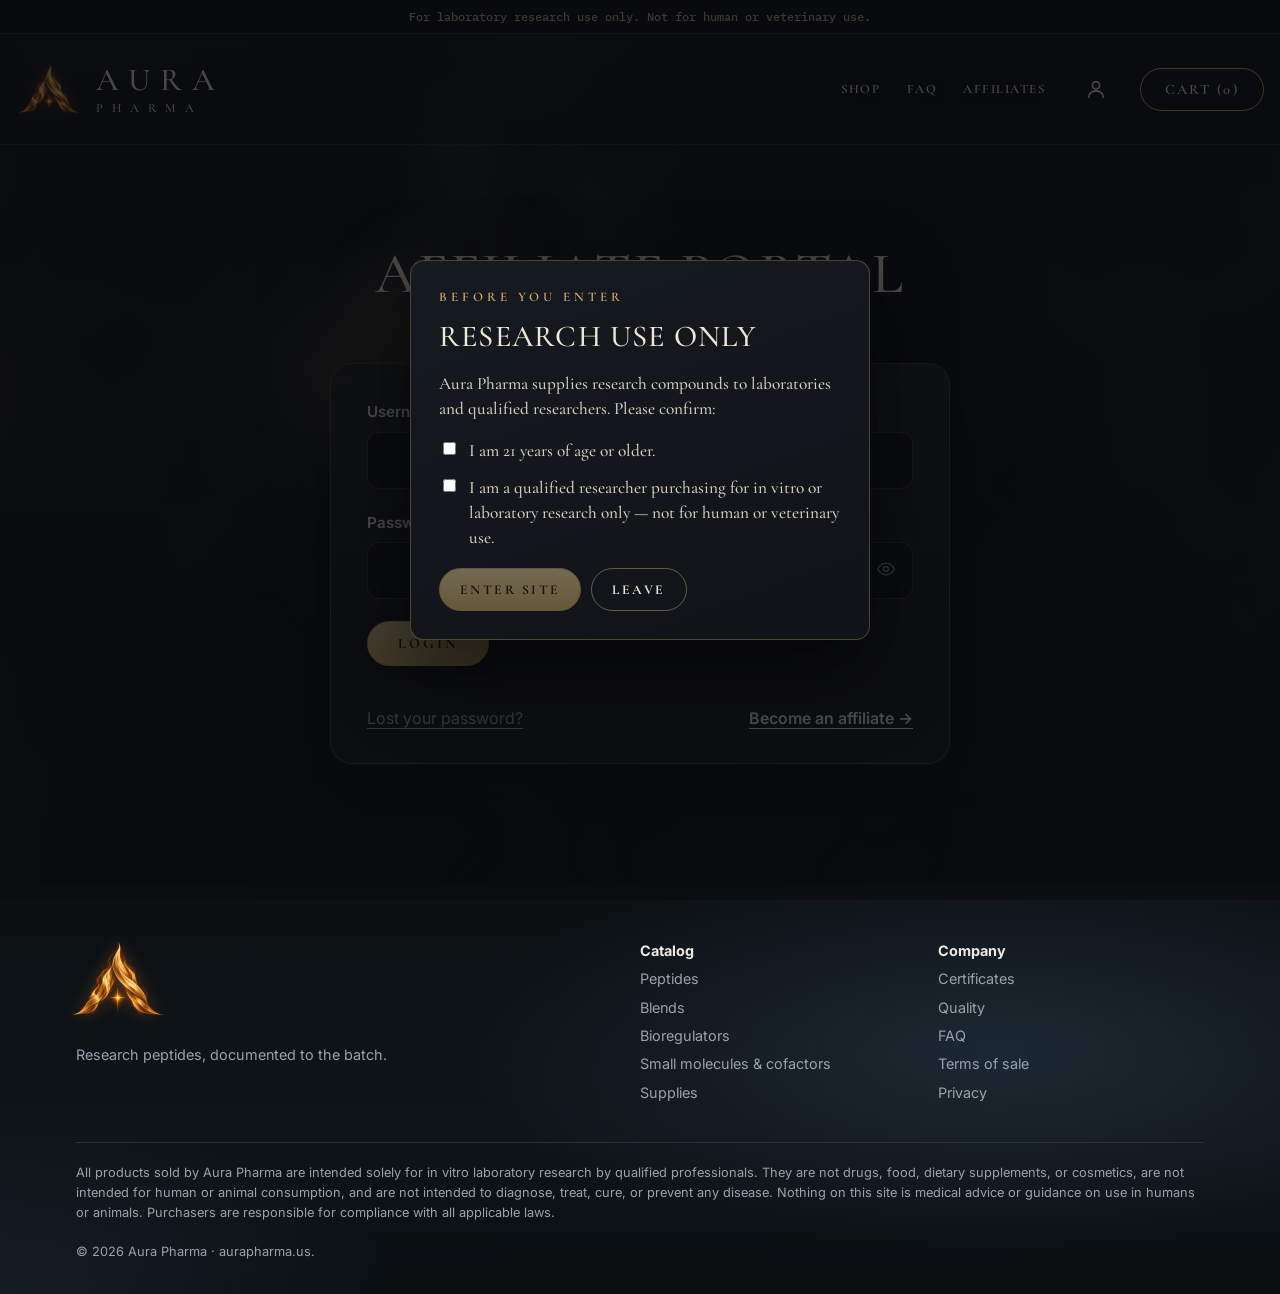
==== commit 902c66df: "Inner pages: windy mist backdrop instead of ash; shop on dark grey Co-Authored-By: Claude Opus 5.5 <" ====
--- a/affiliate.html
+++ b/affiliate.html
@@ -21,7 +21,7 @@
 <link rel="stylesheet" href="renaissance.css">
 </head>
 <body data-page="affiliate" class="ar">
-<canvas class="ar-ash ar-ash-page" aria-hidden="true"></canvas>
+<canvas class="ar-mist ar-ash-page" aria-hidden="true"></canvas>
 <main class="portal dark-band"><div class="wrap">
   <h1>Affiliate Portal</h1>
   <form class="portal-card" id="portal-form" novalidate>
@@ -42,6 +42,6 @@
 <script src="stock.js"></script>
 <script src="app.js"></script>
 <script src="js/renaissance.js"></script>
-<script src="js/ash.js"></script>
+<script src="js/mist.js"></script>
 </body>
 </html>
--- a/styles.css
+++ b/styles.css
@@ -166,7 +166,7 @@
 .stock-pill { display: inline-flex; align-items: center; gap: 6px; font: 600 .7rem var(--sans); letter-spacing: .01em; white-space: nowrap;
   padding: 4px 10px 4px 9px; border-radius: 999px; background: rgba(255,255,255,.88); color: var(--muted); border: 1px solid var(--line); }
 .stock-pill::before { content: ""; width: 6px; height: 6px; border-radius: 50%; background: currentColor; }
-.stock-pill.in { color: var(--accent); border-color: color-mix(in srgb, var(--accent) 30%, transparent); }
+.stock-pill.in { color: #1f8a4c; border-color: rgba(31,138,76,.35); }
 .stock-pill.back { color: #9a5b12; }
 .card .stock-pill { position: absolute; top: 10px; left: 10px; backdrop-filter: blur(6px); }
 .avail { display: flex; flex-wrap: wrap; align-items: center; gap: 10px; margin: 10px 0 4px; font-size: .88rem; }
@@ -433,4 +433,10 @@
 .sale-copy { font-size: .98rem; }
 .sale-cta { font-weight: 650; text-decoration: underline; text-underline-offset: 3px; }
 .sale-banner:hover .sale-cta { text-decoration-thickness: 2px; }
-@media (max-width: 640px) { .sale-banner { gap: 8px 12px; } .sale-pct { font-size: 1.1rem; } .sale-copy { font-size: .88rem; } }
+/* phones: one short line (the long sentence and "the sale" drop out), so the banner doesn't eat the screen */
+@media (max-width: 640px) {
+  .sale-banner { gap: 6px 10px; padding: 8px 12px; }
+  .sale-pct { font-size: .8rem; padding: 3px 7px; border-width: 1.5px; border-radius: 7px; }
+  .sale-copy, .sale-cta { font-size: .82rem; }
+  .sale-long { display: none; }
+}
--- a/renaissance.css
+++ b/renaissance.css
@@ -14,6 +14,7 @@
   background: var(--ar-deep);
 }
 .ar .bg { display: none; }
+.ar .dark-band::before { display: none; }   /* no grid texture behind the header and footer */
 
 /* compliance strip: kept, quieter */
 .ar .ruo-strip { background: #07080b; color: #b9ab8e; border-bottom: 1px solid rgba(212,175,106,.18); }
@@ -45,17 +46,25 @@
   --ar-fade: linear-gradient(90deg, transparent 0, #000 30%), linear-gradient(0deg, transparent 0, #000 12%), linear-gradient(180deg, transparent 0, #000 14%); }
 /* the edge fade sits on the picture and its haze, not the box, so the fire can rise past the top of the art */
 .ar-art-img, .ar-art::after { -webkit-mask-image: var(--ar-fade); mask-image: var(--ar-fade); -webkit-mask-composite: source-in; mask-composite: intersect; }
-.ar-art-img { display: block; width: 100%; height: 100%; object-fit: cover; object-position: left top; filter: saturate(.85) contrast(.94); }
+.ar-art-img { display: block; width: 100%; height: 100%; object-fit: cover; object-position: left top; filter: saturate(.7) contrast(.9) brightness(.62); }   /* the statue and arch sit back as scenery */
 .ar-art::after { content: ""; position: absolute; inset: 0; pointer-events: none; z-index: 1;
-  background: radial-gradient(circle at calc(297 / 1245 * 100%) calc(162 / 792 * 100%), transparent 0 10%, rgba(13,16,22,.18) 16%, rgba(13,16,22,.42) 28%); }
+  background: linear-gradient(90deg, transparent 70%, rgba(13,16,22,.6) 90%),   /* the column on the far right recedes */
+    radial-gradient(circle at calc(297 / 1245 * 100%) calc(162 / 792 * 100%), transparent 0 10%, rgba(13,16,22,.18) 16%, rgba(13,16,22,.42) 28%); }
 /* the palm's glow: a canvas over the hand (positions are fractions of the 1245 x 792 art) */
-.ar-flame { z-index: 2; position: absolute; left: calc(150 / 1245 * 100%); top: 0; width: calc(320 / 1245 * 100%); height: calc(290 / 792 * 100%); pointer-events: none; }
+.ar-flame { z-index: 2; opacity: .7; position: absolute; left: calc(150 / 1245 * 100%); top: 0; width: calc(320 / 1245 * 100%); height: calc(290 / 792 * 100%); pointer-events: none; }
 /* the flame (js/fire.js): the painted fire as a light layer, added onto the art. Covers art x 120-480, y 0-320, and
    carries the art's left-edge fade (alpha = art x / 373) so the glow on the hand fades with the hand */
 .ar-fire { z-index: 2; position: absolute; left: calc(120 / 1245 * 100%); top: 0; width: calc(360 / 1245 * 100%); height: calc(320 / 792 * 100%);
-  pointer-events: none; mix-blend-mode: plus-lighter; filter: saturate(.92);
+  pointer-events: none; mix-blend-mode: plus-lighter; filter: saturate(.92); opacity: .72;
   -webkit-mask-image: linear-gradient(90deg, rgba(0,0,0,.32) 0, #000 70.4%); mask-image: linear-gradient(90deg, rgba(0,0,0,.32) 0, #000 70.4%); }
 @supports not (mix-blend-mode: plus-lighter) { .ar-fire { mix-blend-mode: screen; } }
+/* the foreground: the same painting again, undimmed, lit in a soft pool around the vials and the rock they stand on,
+   so they come forward from the dimmed statue without a cut edge */
+.ar-fore { position: absolute; inset: 0; width: 100%; height: 100%; object-fit: cover; object-position: left top; z-index: 2; pointer-events: none;
+  filter: saturate(.85) contrast(1.02);
+  -webkit-mask-image: radial-gradient(ellipse 25% 33% at 69% 82%, #000 45%, transparent 100%), var(--ar-fade);
+  mask-image: radial-gradient(ellipse 25% 33% at 69% 82%, #000 45%, transparent 100%), var(--ar-fade);
+  -webkit-mask-composite: source-in; mask-composite: intersect; }
 .ar-ash { position: absolute; inset: 0; width: 100%; height: 100%; pointer-events: none; z-index: 2; }
 .ar-hero-copy { position: relative; z-index: 3; max-width: 1320px; width: 100%; padding-top: 96px; padding-bottom: 30px; }
 
@@ -63,7 +72,10 @@
 .ar-h1 { font: 500 clamp(2.1rem, 3.1vw, 3.6rem)/1 var(--ar-serif); text-transform: uppercase; letter-spacing: .005em; color: var(--ar-cream);
   margin: 0 0 18px; text-shadow: 0 4px 30px rgba(0,0,0,.6); }
 .ar-h1 em { font-style: italic; text-transform: none; font-weight: 500; letter-spacing: -.01em; }
-.ar-lead { font: 500 clamp(1.1rem, 1.35vw, 1.35rem)/1.4 var(--ar-serif); color: var(--ar-cream); max-width: 23em; margin: 0 0 28px; text-shadow: 0 2px 16px rgba(0,0,0,.7); }
+/* the motto in gold serif italic, then the plain facts in small sans */
+.ar-sub { font: italic 500 clamp(1.5rem, 2vw, 2.1rem)/1.15 var(--ar-serif); color: var(--ar-gold-hi); margin: 0 0 14px; text-shadow: 0 2px 16px rgba(0,0,0,.7); }
+.ar-sub em { font-weight: 600; }
+.ar-lead { font: 400 clamp(.92rem, 1vw, 1.02rem)/1.6 var(--sans); letter-spacing: .01em; color: #b9b1a3; max-width: 30em; margin: 0 0 30px; text-shadow: 0 2px 12px rgba(0,0,0,.7); }
 .ar-cta { display: inline-flex; align-items: center; gap: 14px; padding: 15px 32px; border-radius: 999px; text-decoration: none;
   background: linear-gradient(180deg, #e9cf95, #cfa962); color: #1b150b;
   font: 700 .9rem var(--ar-serif); letter-spacing: .2em; text-transform: uppercase; box-shadow: 0 10px 30px rgba(0,0,0,.45); transition: filter .2s, transform .2s; }
@@ -89,13 +101,15 @@
 .ar-folio h3 { font: 500 1.6rem/1.15 var(--ar-serif); text-transform: uppercase; letter-spacing: .06em; color: var(--ar-gold-hi); margin: 0 0 12px; }
 .ar-folio p { font: 500 1.2rem/1.5 var(--ar-serif); color: #d8cfbf; margin: 0 0 12px; }
 .ar-folio a { color: var(--ar-gold-hi); }
-.ar-folio .mini-coa { margin-top: 18px; background: #0b0d11; border: 1px solid rgba(212,175,106,.3); color: var(--ar-cream);
+.ar-folio .mini-coa { margin-top: 18px; transform: none; background: #0b0d11; border: 1px solid rgba(212,175,106,.3); color: var(--ar-cream);
   --muted: #a59d8e; --line: rgba(212,175,106,.18); box-shadow: 0 14px 30px rgba(0,0,0,.45); }
 .ar-folio .mini-coa .mono { color: var(--ar-cream); }
 .ar-folio .mini-coa .pass { color: #9fd18b; }
 
-/* other pages (shop, affiliates): the ash drifts on a fixed backdrop behind everything */
+/* other pages (shop, faq, affiliates): the windy mist (js/mist.js) drifts on a fixed backdrop behind everything */
+.ar .ar-mist { position: absolute; inset: 0; width: 100%; height: 100%; pointer-events: none; }
 .ar .ar-ash-page { position: fixed; z-index: 0; }
+.ar[data-page="shop"] { --bg: #1c1d20; background: #1c1d20; }   /* the catalog on dark grey, not black */
 .ar:not([data-page="home"]) main, .ar:not([data-page="home"]) footer.site, .ar:not([data-page="home"]) .ruo-strip { position: relative; z-index: 1; }
 .ar:not([data-page="home"]) header.site { z-index: 30; }
 .ar .eyebrow { font: 600 .82rem/1.3 var(--ar-serif); letter-spacing: .3em; text-transform: uppercase; color: var(--ar-gold); }
@@ -118,6 +132,58 @@
 .ar .portal-login { background: linear-gradient(180deg, #e9cf95, #cfa962); border-color: #cfa962; color: #1b150b; box-shadow: 0 8px 24px rgba(0,0,0,.4);
   font: 700 .9rem var(--ar-serif); letter-spacing: .2em; text-transform: uppercase; }
 .ar .portal-login:hover { background: linear-gradient(180deg, #f1dcaa, #d4af6a); }
+
+/* FAQ: the questions as dark gold-edged panels */
+.ar details { background: rgba(17,20,26,.88); border-color: rgba(212,175,106,.24); border-radius: 12px; padding: 18px 22px; }
+.ar details[open] { border-color: rgba(212,175,106,.45); }
+.ar summary { font: 600 1.25rem var(--ar-serif); letter-spacing: .02em; color: var(--ar-cream); }
+.ar summary::marker { color: var(--ar-gold); }
+.ar details p { font: 500 1.12rem/1.55 var(--ar-serif); color: #d8cfbf; margin: 12px 0 2px; }
+.ar details a { color: var(--ar-gold-hi); }
+
+/* product page: gold-framed vial, serif heading and price, gold buy button */
+.ar .pdp .vial-lg { border: 1px solid rgba(212,175,106,.28); box-shadow: 0 24px 60px rgba(0,0,0,.55); }
+.ar .pdp .thumb { border-color: rgba(212,175,106,.28); }
+.ar .pdp .thumb[aria-pressed="true"] { border: 2px solid var(--ar-gold); }
+.ar .pdp-info .buy > a.muted { color: var(--ar-gold); font: 600 .82rem var(--ar-serif) !important; letter-spacing: .24em; text-transform: uppercase; text-decoration: none; }
+.ar .pdp-info .buy > a.muted:hover { color: var(--ar-gold-hi); }
+.ar .pdp-info h1 { font-size: clamp(2.6rem, 4vw, 3.6rem) !important; line-height: 1.02; margin: 12px 0 14px !important; }
+.ar .pdp-info .price { font: 600 1.9rem var(--ar-serif) !important; color: var(--ar-cream); }
+.ar .pdp-info .price .now { color: var(--ar-gold-hi); }
+.ar .pdp-info .price .was { color: #8d8576; }
+.ar .pdp-info .sale-chip { font-family: var(--sans); }
+.ar .size { background: rgba(12,14,18,.7); border-color: rgba(212,175,106,.3); color: var(--ar-cream); border-radius: 999px; padding: 10px 22px;
+  font: 600 1.05rem var(--ar-serif); letter-spacing: .06em; }
+.ar .size:hover { border-color: var(--ar-gold); }
+.ar .size[aria-pressed="true"] { border-color: var(--ar-gold); box-shadow: inset 0 0 0 1px var(--ar-gold); }
+.ar .size.has-stock::after, .ar .size.has-stock[aria-pressed="true"]::after { background: #2fbf6b; }
+.ar .qty label { font: 600 .82rem var(--ar-serif); letter-spacing: .24em; text-transform: uppercase; color: var(--ar-gold); }
+.ar .qty input { background: #12151b; border-color: rgba(212,175,106,.3); color: var(--ar-cream); border-radius: 999px; }
+.ar .pdp #add { background: linear-gradient(180deg, #e9cf95, #cfa962); border-color: #cfa962; color: #1b150b; padding: 15px 34px;
+  font: 700 .9rem var(--ar-serif); letter-spacing: .2em; text-transform: uppercase; box-shadow: 0 10px 30px rgba(0,0,0,.45); }
+.ar .pdp #add:hover { filter: brightness(1.08); }
+.ar .notice { background: rgba(212,175,106,.07); border: 1px solid rgba(212,175,106,.24); color: #d8cfbf; font: 500 1.02rem/1.5 var(--ar-serif); }
+.ar .pdp .specs h3, .ar .coa-panel h3 { font: 500 1.5rem var(--ar-serif); text-transform: uppercase; letter-spacing: .06em; color: var(--ar-gold-hi); }
+.ar .spec th { color: #a59d8e; font: 500 1.05rem var(--ar-serif); }
+.ar .spec td { color: var(--ar-cream); }
+.ar .spec th, .ar .spec td, .ar .coa-table th, .ar .coa-table td { border-color: rgba(212,175,106,.16); }
+.ar .coa-panel { background: rgba(17,20,26,.88); border-color: rgba(212,175,106,.24); }
+/* structure without motion: the product sits on a charcoal band, related products on a darker band below a gold hairline */
+.ar[data-page="product"] { background: #0c0d10; }
+.ar[data-page="product"] main { background: radial-gradient(1200px 520px at 30% 0, #22252b, #191b20 60%, #16181c); padding-bottom: 64px;
+  border-bottom: 1px solid rgba(212,175,106,.22); }
+.ar[data-page="product"] main > section { background: #0c0d10; margin-bottom: -64px; box-shadow: 0 -1px 0 rgba(212,175,106,.22); margin-top: 64px; }
+.ar[data-page="product"] .pdp .vial-lg { box-shadow: 0 24px 60px rgba(0,0,0,.6), 0 0 0 1px rgba(212,175,106,.28); }
+.ar[data-page="product"] .notice, .ar[data-page="product"] .coa-panel { background: rgba(10,11,14,.55); }
+.ar[data-page="product"] main section h2 { font: 500 clamp(2rem, 3.6vw, 3rem)/1.05 var(--ar-serif); text-transform: uppercase; letter-spacing: .02em; color: var(--ar-cream); }
+
+/* research-use pop-up on themed pages */
+.ar .gate .box { background: linear-gradient(160deg, #161a21, #101318); border: 1px solid rgba(212,175,106,.3); box-shadow: 0 30px 80px rgba(0,0,0,.6); }
+.ar .gate h2 { font: 500 1.9rem/1.1 var(--ar-serif) !important; text-transform: uppercase; letter-spacing: .04em; color: var(--ar-cream); }
+.ar .gate p, .ar .gate label { color: #d8cfbf; font: 500 1.08rem/1.45 var(--ar-serif) !important; }
+.ar .gate input[type=checkbox] { accent-color: #cfa962; }
+.ar .gate .btn { border-color: rgba(212,175,106,.45); color: var(--ar-cream); font: 700 .85rem var(--ar-serif); letter-spacing: .18em; text-transform: uppercase; }
+.ar .gate .btn.primary { background: linear-gradient(180deg, #e9cf95, #cfa962); border-color: #cfa962; color: #1b150b; }
 
 @media (max-width: 1100px) {
   .ar nav.main { gap: 22px; }
@@ -132,5 +198,6 @@
   .ar-art { position: relative; right: auto; bottom: auto; width: 100%; max-width: none; height: auto; margin-top: 40px;
     --ar-fade: linear-gradient(0deg, transparent 0, #000 22%), linear-gradient(90deg, transparent 0, #000 8%); }
   .ar-hero-copy { padding-top: 0; margin-top: 4px; }
+  .ar-kicker-mid { display: none; }   /* phones: "Research · Third-party tested" fits on one line */
   .ar-codex-grid { grid-template-columns: 1fr; }
 }
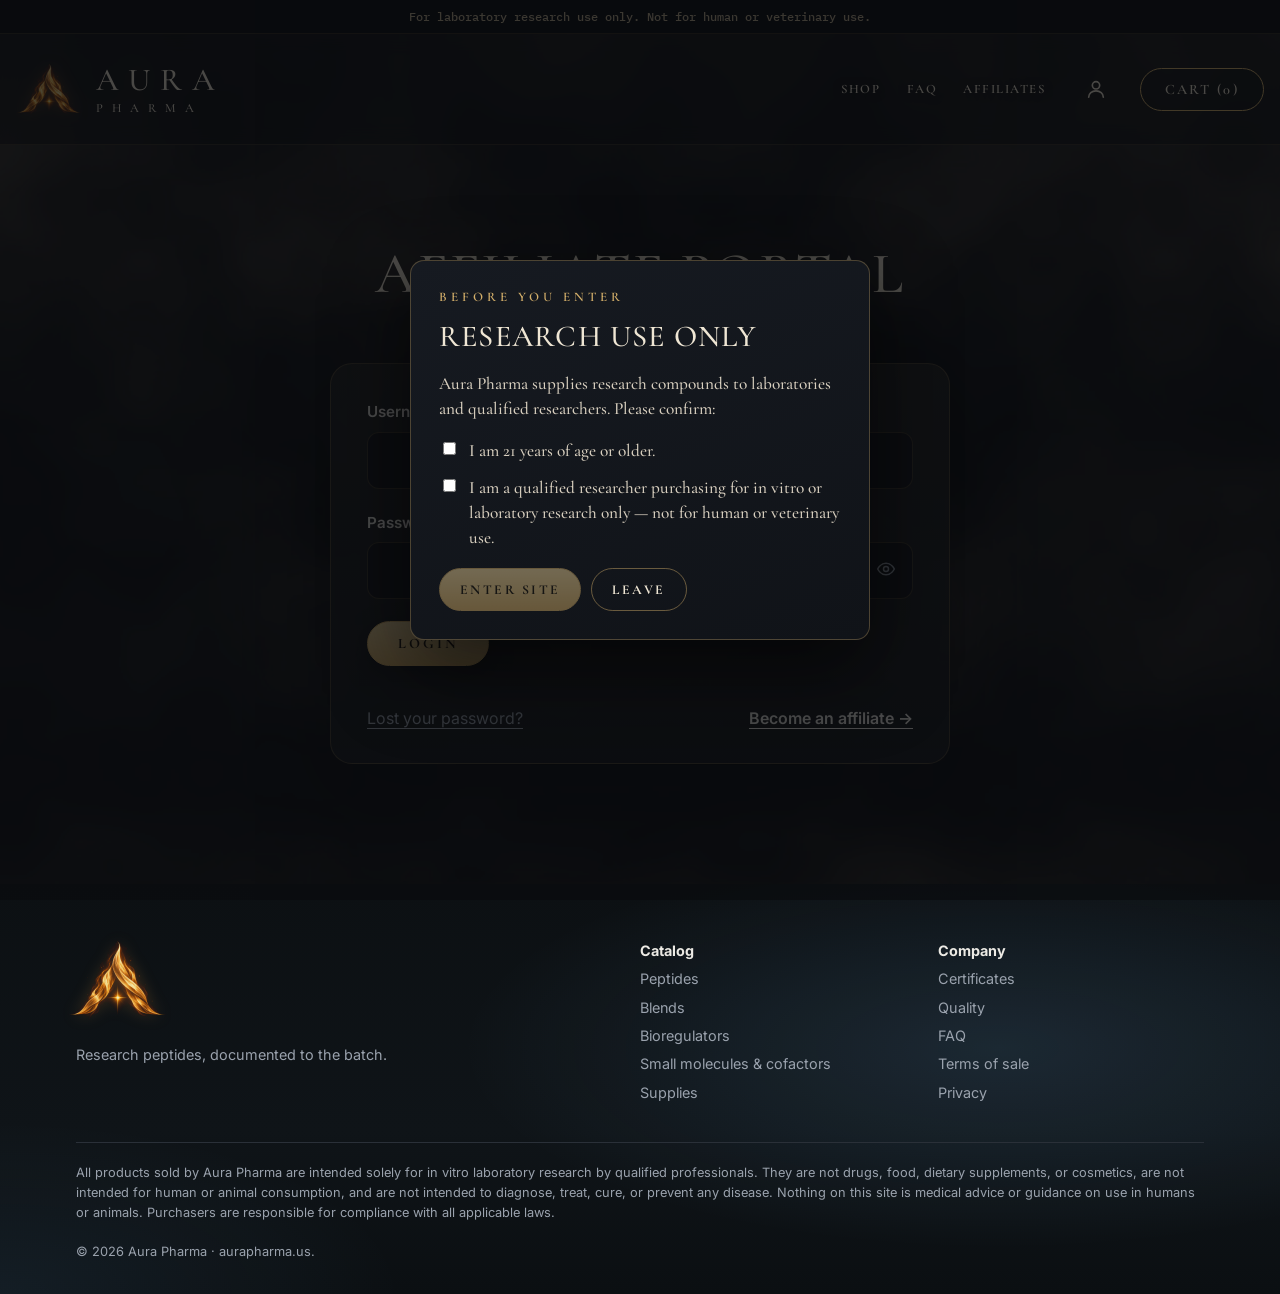
==== commit 62ff3f64: "Tab icon: link it in every page's head, add /favicon.ico, bump icon version Co-Authored-By: Claude O" ====
--- a/affiliate.html
+++ b/affiliate.html
@@ -4,6 +4,7 @@
 <meta charset="utf-8">
 <meta name="viewport" content="width=device-width, initial-scale=1">
 <title>Affiliate Portal · Aura Pharma</title>
+<link rel="icon" type="image/png" href="media/renaissance/favicon.png?v=16"><link rel="apple-touch-icon" href="media/renaissance/apple-touch-icon.png?v=16">
 <meta name="description" content="Research peptides, independently lab-tested for purity (HPLC), identity (mass spec) and content. Every order ships with a printed copy of the lab report.">
 <!-- link previews (iMessage, Slack, socials): 1200×630 card rendered by tools/vials `node render.mjs og` -->
 <meta property="og:type" content="website">
